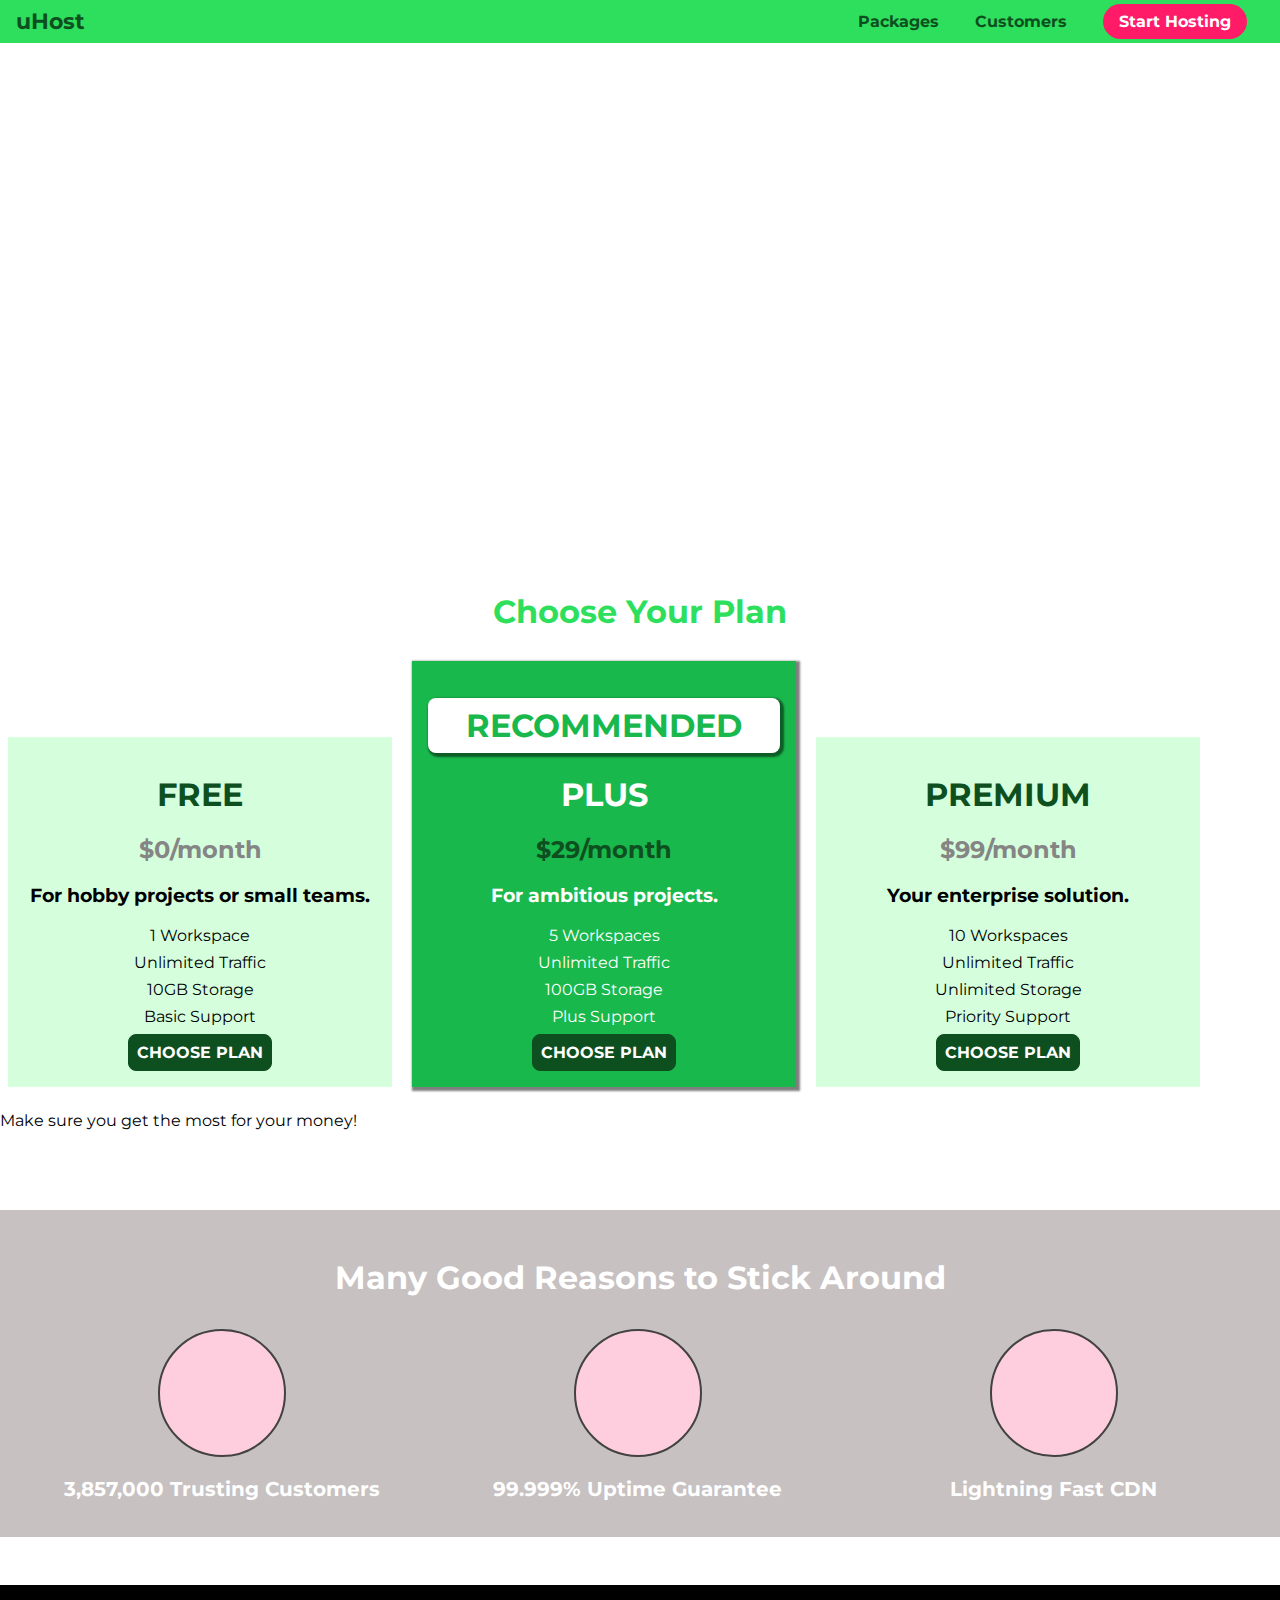
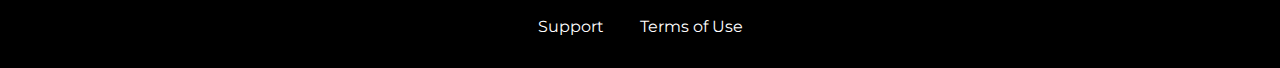
==== 05-chapter/index.html @ 29861657 "update" ====
<!DOCTYPE html>
<html lang="en">
  <head>
    <meta charset="UTF-8" />
    <meta http-equiv="X-UA-Compatible" content="ie=edge" />
    <title>uHost</title>
    <link rel="shortcut icon" href="favicon.png" />
    <link
      href="https://fonts.googleapis.com/css?family=Anton"
      rel="stylesheet"
    />
    <link
      href="https://fonts.googleapis.com/css?family=Montserrat:400,700"
      rel="stylesheet"
    />
    <link rel="stylesheet" href="shared.css" />
    <link rel="stylesheet" href="main.css" />
  </head>

  <body>
    <header class="main-header">
      <div>
        <a href="index.html" class="main-header__brand"> uHost </a>
      </div>
      <nav class="main-nav">
        <ul class="main-nav__items">
          <li class="main-nav__item">
            <a href="packages/index.html">Packages</a>
          </li>
          <li class="main-nav__item">
            <a href="customers/index.html">Customers</a>
          </li>
          <li class="main-nav__item main-nav__item--cta">
            <a href="start-hosting/index.html">Start Hosting</a>
          </li>
        </ul>
      </nav>
    </header>
    <main>
      <section id="product-overview">
        <h1>Get the freedom you deserve.</h1>
      </section>
      <section id="plans">
        <h1 class="section-title">Choose Your Plan</h1>
        <div>
          <article class="plan">
            <h1 class="plan__title">FREE</h1>
            <h2 class="plan__price">$0/month</h2>
            <h3>For hobby projects or small teams.</h3>
            <ul class="plan__features">
              <li class="plan__feature">1 Workspace</li>
              <li class="plan__feature">Unlimited Traffic</li>
              <li class="plan__feature">10GB Storage</li>
              <li class="plan__feature">Basic Support</li>
            </ul>
            <div>
              <button class="button">CHOOSE PLAN</button>
            </div>
          </article>
          <article class="plan plan--highlighted">
            <h1 class="plan__annotation">RECOMMENDED</h1>
            <h1 class="plan__title">PLUS</h1>
            <h2 class="plan__price">$29/month</h2>
            <h3>For ambitious projects.</h3>
            <ul class="plan__features">
              <li class="plan__feature">5 Workspaces</li>
              <li class="plan__feature">Unlimited Traffic</li>
              <li class="plan__feature">100GB Storage</li>
              <li class="plan__feature">Plus Support</li>
            </ul>
            <div>
              <button class="button">CHOOSE PLAN</button>
            </div>
          </article>
          <article class="plan">
            <h1 class="plan__title">PREMIUM</h1>
            <h2 class="plan__price">$99/month</h2>
            <h3>Your enterprise solution.</h3>
            <ul class="plan__features">
              <li class="plan__feature">10 Workspaces</li>
              <li class="plan__feature">Unlimited Traffic</li>
              <li class="plan__feature">Unlimited Storage</li>
              <li class="plan__feature">Priority Support</li>
            </ul>
            <div>
              <button class="button">CHOOSE PLAN</button>
            </div>
          </article>
        </div>
        <p>Make sure you get the most for your money!</p>
      </section>
      <section id="key-features">
        <h1 class="section-title">Many Good Reasons to Stick Around</h1>
        <ul class="key-feature__list">
          <li class="key-feature">
            <div class="key-feature__image"></div>
            <p class="key-feature__description">3,857,000 Trusting Customers</p>
          </li>
          <li class="key-feature">
            <div class="key-feature__image"></div>
            <p class="key-feature__description">99.999% Uptime Guarantee</p>
          </li>
          <li class="key-feature">
            <div class="key-feature__image"></div>
            <p class="key-feature__description">Lightning Fast CDN</p>
          </li>
        </ul>
      </section>
    </main>
    <footer class="main-footer">
      <nav class="main-footer__nav">
        <ul class="main-footer__links">
          <li class="main-footer__link">
            <a href="#">Support</a>
          </li>
          <li class="main-footer__link">
            <a href="#">Terms of Use</a>
          </li>
        </ul>
      </nav>
    </footer>
  </body>
</html>
---- 05-chapter/shared.css ----
* {
  box-sizing: border-box;
}

body {
  font-family: "Montserrat", sans-serif;
  margin: 0;
}

.main-header {
  width: 100%;
  background: #2ddf5c;
  padding: 8px 16px;
}

.main-header > div {
  display: inline-block;
  vertical-align: middle;
}

.main-header__brand {
  color: #0e4f1f;
  text-decoration: none;
  font-weight: bold;
  font-size: 22px;
}

.main-nav {
  display: inline-block;
  text-align: right;
  width: calc(100% - 74px);
  vertical-align: middle;
}

.main-nav__items {
  margin: 0;
  padding: 0;
  list-style: none;
}

.main-nav__item {
  display: inline-block;
  margin: 0 16px;
}

.main-nav__item a {
  text-decoration: none;
  color: #0e4f1f;
  font-weight: bold;
  padding: 3px 0;
}

.main-nav__item a:hover,
.main-nav__item a:active {
  color: white;
  border-bottom: 5px solid white;
}

.main-nav__item--cta a {
  color: white;
  background: #ff1b68;
  padding: 8px 16px;
  border-radius: 22px;
}

.main-nav__item--cta a:hover,
.main-nav__item--cta a:active {
  color: #ff1b68;
  background: white;
  border: none;
}

.main-footer {
  background: black;
  padding: 32px;
  margin-top: 48px;
}

.main-footer__links {
  list-style: none;
  margin: 0;
  padding: 0;
  text-align: center;
}

.main-footer__link {
  display: inline-block;
  margin: 0 16px;
}

.main-footer__link a {
  color: white;
  text-decoration: none;
}

.main-footer__link a:hover,
.main-footer__link a:active {
  color: #ccc;
}

.button {
  background: #0e4f1f;
  color: white;
  font: inherit;
  border: 1.5px solid #0e4f1f;
  padding: 8px;
  border-radius: 8px;
  font-weight: bold;
  cursor: pointer;
}
.button:hover,
.button:active {
  color: #0e4f1f;
  background: white;
}

.button:focus {
  outline: none;
}
---- 05-chapter/main.css ----
#product-overview {
  background: url("https://newevolutiondesigns.com/images/freebies/cool-4k-ipad-wallpaper-7.jpg");
  width: 100%;
  height: 528px;
  padding: 10px;
}

.section-title {
  color: #2ddf5c;
  text-align: center;
}

#product-overview h1 {
  color: white;
  font-family: "Anton", sans-serif;
}

.plan {
  background: #d5ffdc;
  text-align: center;
  padding: 16px;
  margin: 8px;
  display: inline-block;
  width: 30%;
  /* vertical-align: middle; */
}

.plan--highlighted {
  background: #19b84c;
  color: white;
  box-shadow: 2px 2px 2px 2px rgba(0, 0, 0, 0.5);
}

.plan__annotation {
  background: white;
  color: #19b84c;
  padding: 8px;
  box-shadow: 2px 2px 2px 2px rgba(0, 0, 0, 0.5);
  border-radius: 8px;
}
.plan__title {
  color: #0e4f1f;
}
.plan__price {
  color: #858585;
}
.plan--highlighted .plan__title {
  color: white;
}
.plan--highlighted .plan__price {
  color: #0e4f1f;
}
.plan__features {
  list-style: none;
  padding: 0;
  margin: 0;
}

.plan__feature {
  margin: 8px 0;
}

#key-features {
  background: rgb(199, 193, 193);
  /* background: #ff1b68; */
  margin-top: 80px;
  padding: 16px;
}

#key-features .section-title {
  color: white;
  margin: 32px;
}

.key-feature__list {
  list-style: none;
  margin: 0;
  padding: 0;
}

.key-feature {
  display: inline-block;
  width: 33%;
  font-weight: bold;
  color: white;
  text-align: center;
  vertical-align: top;
}

.key-feature__image {
  border: 2px #424242 solid;
  width: 128px;
  height: 128px;
  border-radius: 50%;
  background: #ffcede;
  margin: 0 auto;
}

.key-feature__description {
  text-align: center;
  font-weight: bold;
  color: white;
  font-size: 20px;
}

/* h1 {
    font-family: sans-serif;
} */
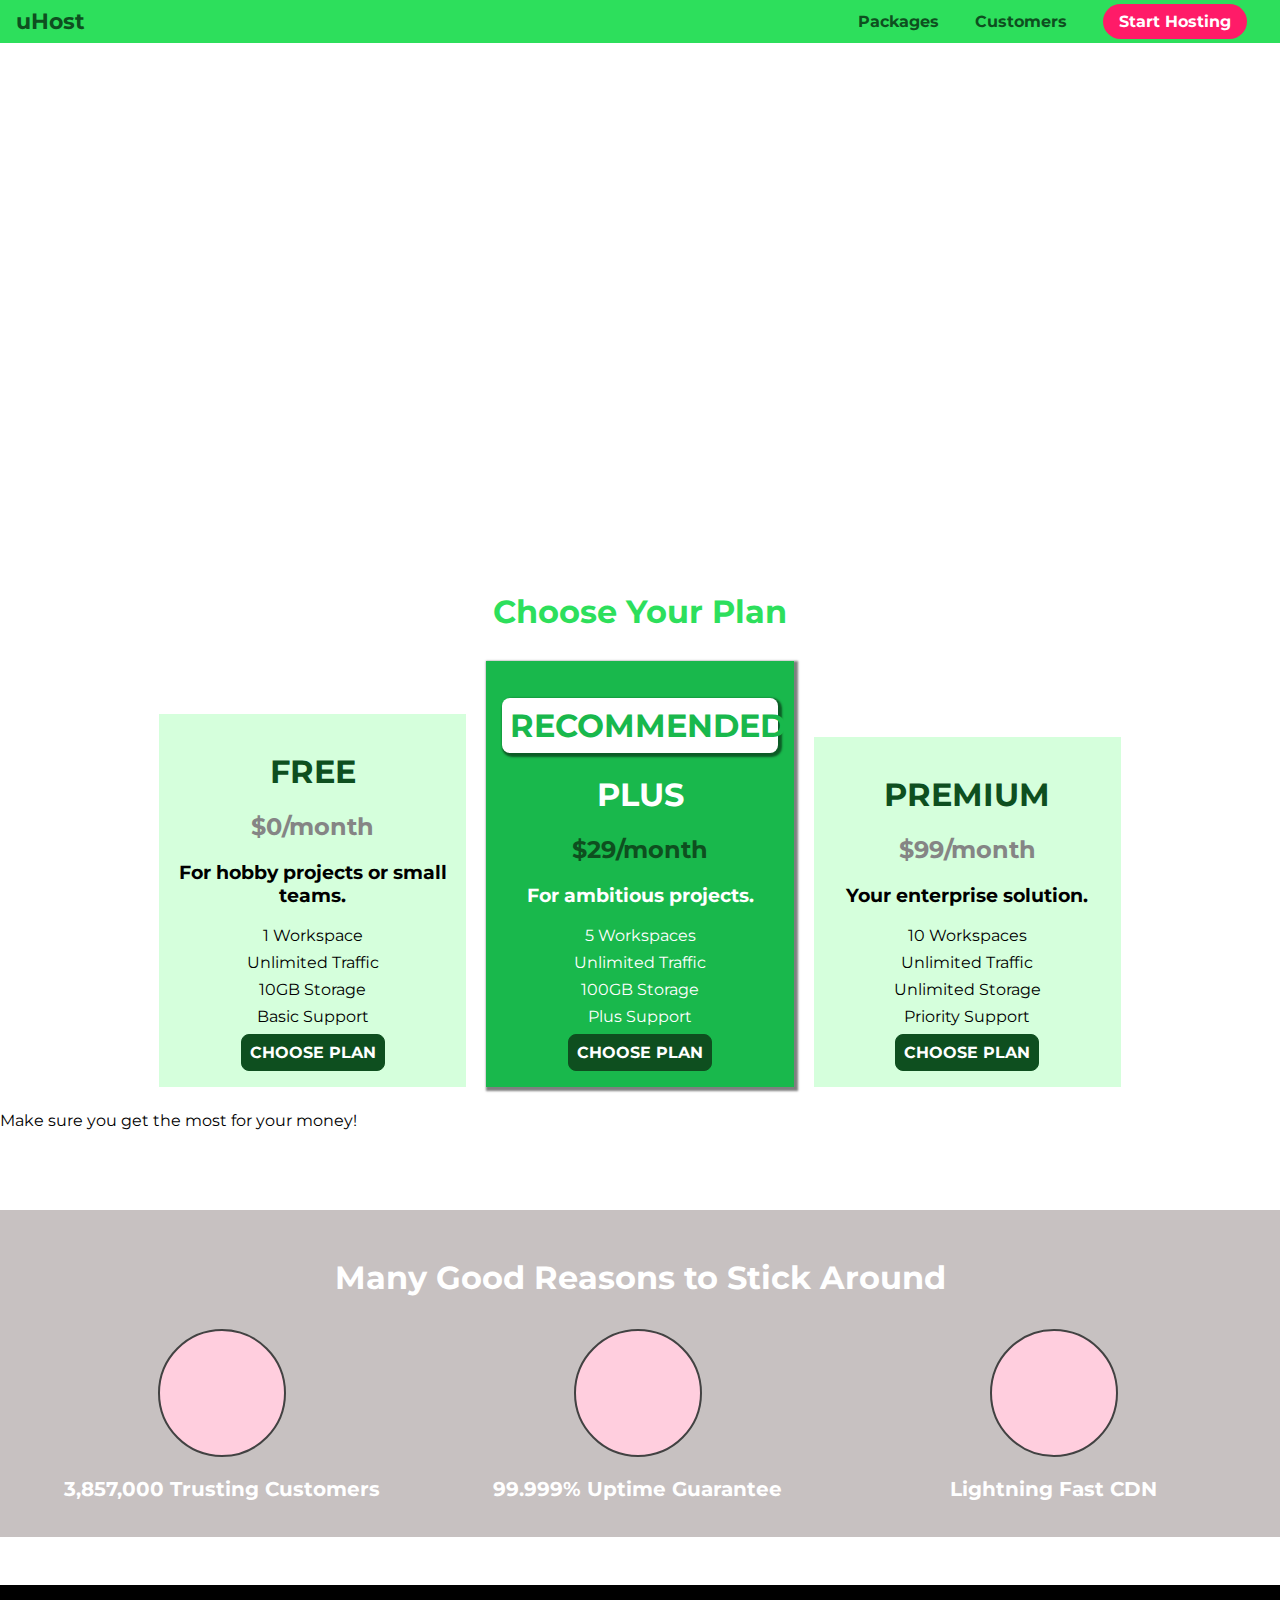
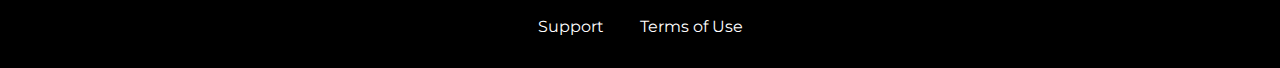
==== commit 1581c4b8: "update" ====
--- a/05-chapter/index.html
+++ b/05-chapter/index.html
@@ -42,7 +42,7 @@
       </section>
       <section id="plans">
         <h1 class="section-title">Choose Your Plan</h1>
-        <div>
+        <div class="plan__list">
           <article class="plan">
             <h1 class="plan__title">FREE</h1>
             <h2 class="plan__price">$0/month</h2>
--- a/05-chapter/main.css
+++ b/05-chapter/main.css
@@ -13,6 +13,12 @@
 #product-overview h1 {
   color: white;
   font-family: "Anton", sans-serif;
+}
+
+.plan__list {
+  width: 80%;
+  margin: auto;
+  text-align: center;
 }
 
 .plan {
